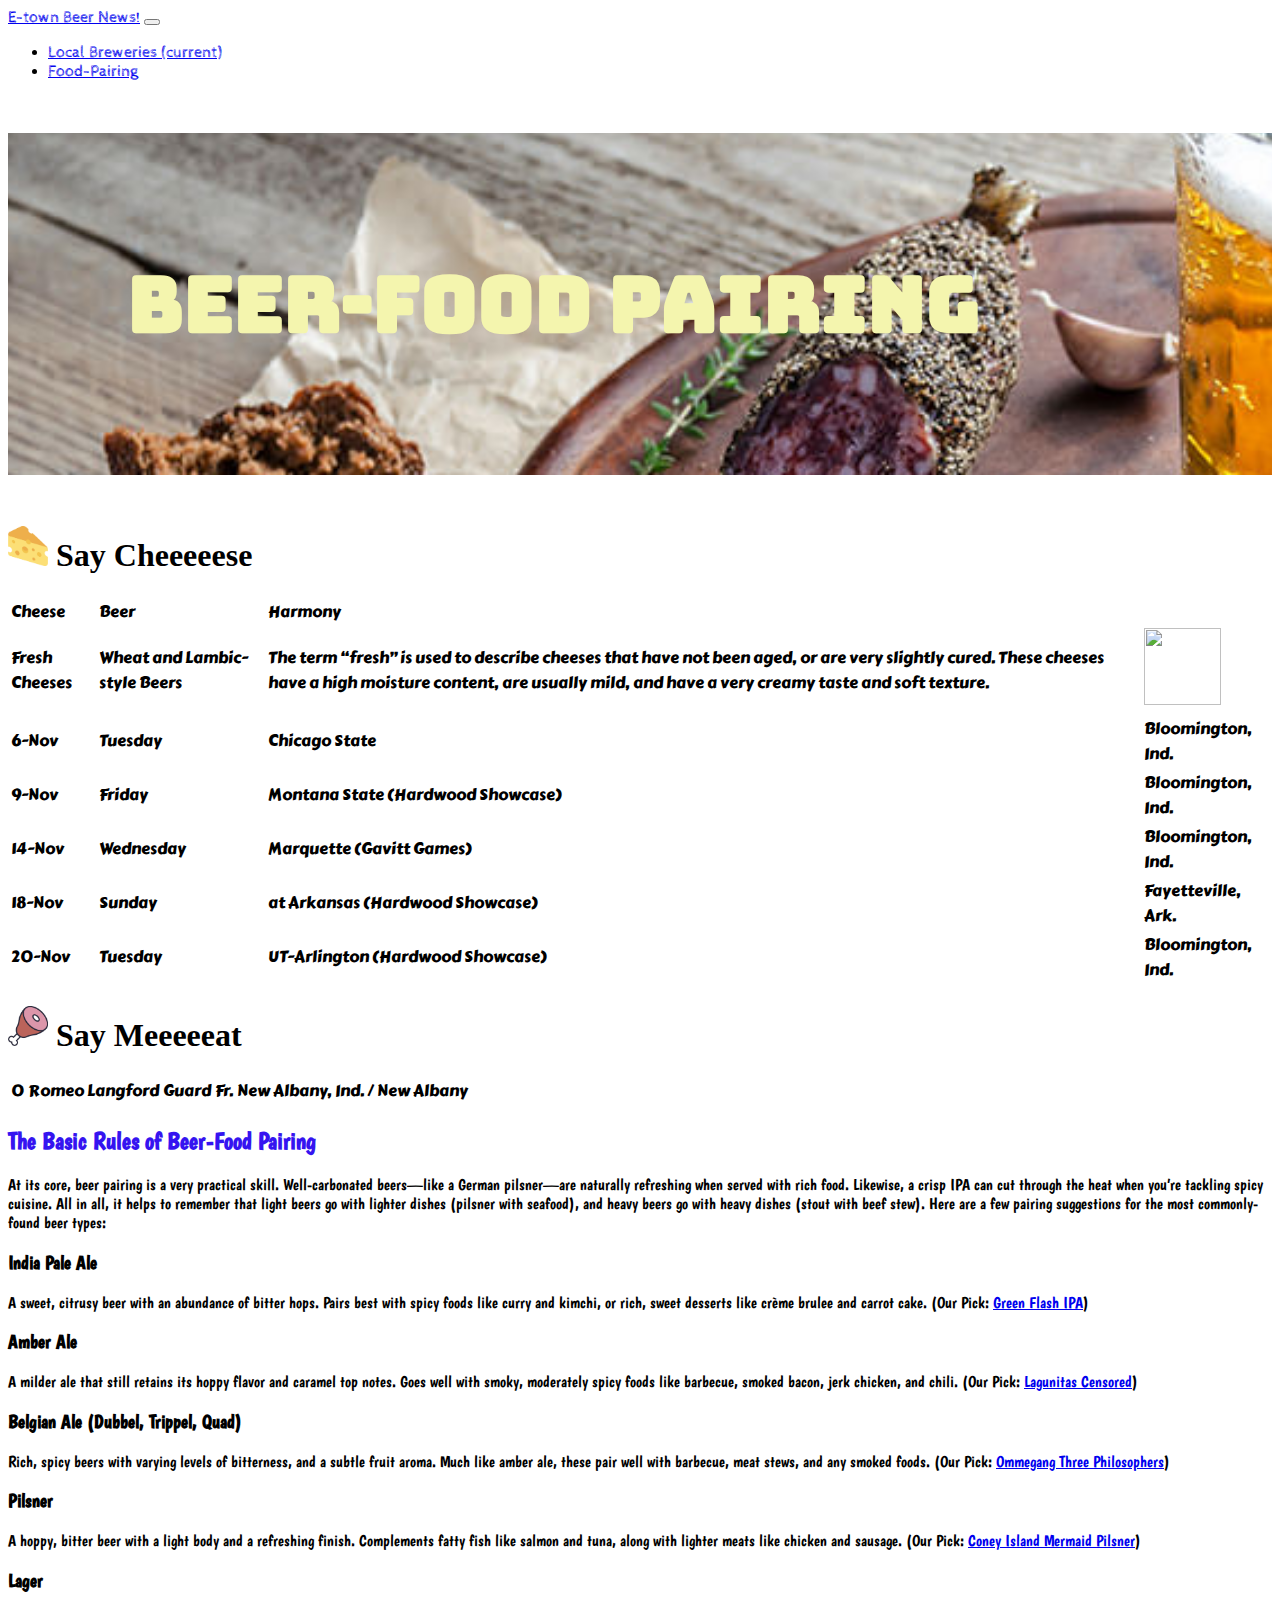
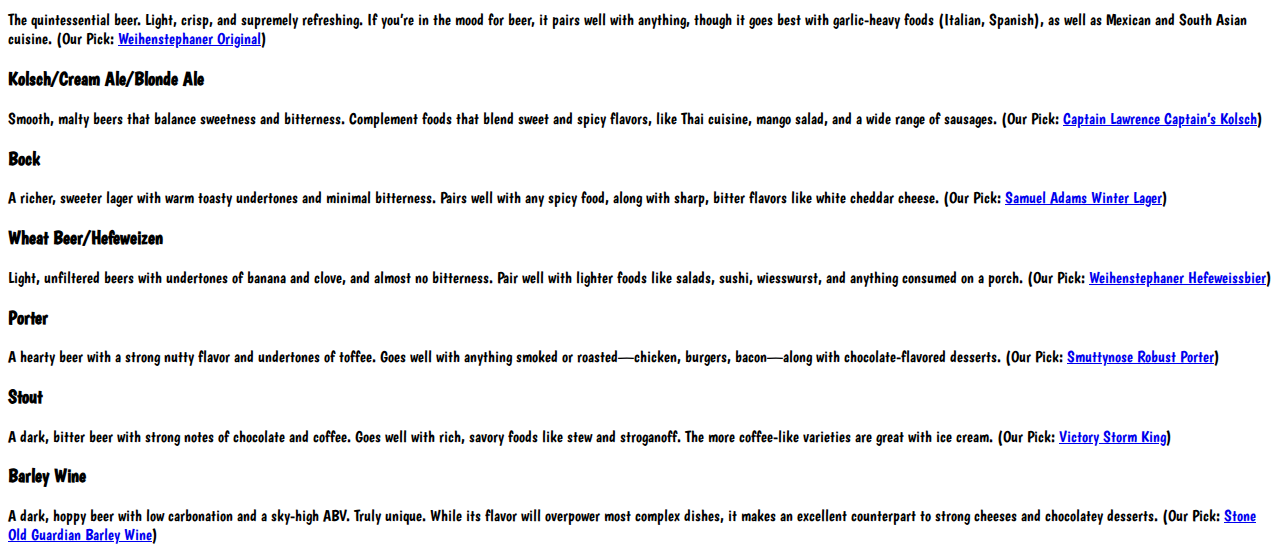
==== food.html @ 21bc18a9 "modified_1" ====
<!doctype html>
<html lang="en">

<head>
  <!-- Required meta tags -->
  <meta charset="utf-8">
  <meta name="viewport" content="width=device-width, initial-scale=1, shrink-to-fit=no">

  <!-- Bootstrap CSS -->
  <link rel="stylesheet" href="https://stackpath.bootstrapcdn.com/bootstrap/4.1.3/css/bootstrap.min.css" integrity="sha384-MCw98/SFnGE8fJT3GXwEOngsV7Zt27NXFoaoApmYm81iuXoPkFOJwJ8ERdknLPMO"
    crossorigin="anonymous">

  <!-- Font Awesome -->
  <link rel="stylesheet" href="https://use.fontawesome.com/releases/v5.3.1/css/all.css" integrity="sha384-mzrmE5qonljUremFsqc01SB46JvROS7bZs3IO2EmfFsd15uHvIt+Y8vEf7N7fWAU"
    crossorigin="anonymous">

  <!-- Google Fonts -->
  <link href="https://fonts.googleapis.com/css?family=Boogaloo|Bungee+Inline|Cabin+Sketch|Carter+One|Patua+One" rel="stylesheet">

  <!-- Your own CSS -->
  <link rel="stylesheet" href="styles_food.css">

  <title>Amazing Beer-Food Pairing</title>
</head>

<body>
  <nav class="navbar navbar-expand-lg navbar-light bg-light">
    <a class="navbar-brand" href="index.html">E-town Beer News!</a>
    <button class="navbar-toggler" type="button" data-toggle="collapse" data-target="#navbarSupportedContent" aria-controls="navbarSupportedContent" aria-expanded="false" aria-label="Toggle navigation">
      <span class="navbar-toggler-icon"></span>
    </button>
      
    <div class="collapse navbar-collapse" id="navbarSupportedContent">
      <ul class="navbar-nav mr-auto">
        <li class="nav-item active">
          <a class="nav-link" href="local.html"><i class="fas fa-beer"></i>  Local Breweries <span class="sr-only">(current)</span></a>
        </li>
        <li class="nav-item active">
          <a class="nav-link" href="food.html">
            <i class="fas fa-utensils"></i>  Food-Pairing
          </a>
        </li>
      </ul>
    </div>
  </nav>  
  
  <div class="jumbotron text-center">
    <h1 class="headline">Beer-Food Pairing</h1>
    <div class="row">
      <div class="col-sm-4"></div>
      <div class="col-sm-4">
        <div class="embed-responsive embed-responsive-16by9">        
        </div>
      </div>
      <div class="col-sm-4"></div>
    </div>
  </div>

  <div class="container-fluid">
    <div class="row">
      <div class="col-sm-6">
        <h1><img src="cheese.png" class="logo">   Say Cheeeeese</h1>
        <table class="table">
          <tr>
            <td>Cheese</td>
            <td>Beer</td>
            <td>Harmony</td>
            <td></td>
          </tr>
          <tr>
            <td>Fresh Cheeses </td>
            <td>Wheat and Lambic-style Beers</td>
            <td>The term “fresh” is used to describe cheeses that have not been aged, or are very slightly cured. These cheeses have a high moisture content, are usually mild, and have a very creamy taste and soft texture.</td>
            <td><img src="https://cdn.craftbeer.com/wp-content/uploads/craft_beer_cheese_style_guide.jpg" class="attachment- size- wp-post-image" alt="" srcset="https://cdn.craftbeer.com/wp-content/uploads/craft_beer_cheese_style_guide.jpg 930w, https://cdn.craftbeer.com/wp-content/uploads/craft_beer_cheese_style_guide-600x600.jpg 600w, https://cdn.craftbeer.com/wp-content/uploads/craft_beer_cheese_style_guide-768x768.jpg 768w" width="77" height="77"></td>
          </tr>
          
          <tr>
            <td>6-Nov</td>
            <td>Tuesday</td>
            <td>Chicago State</td>
            <td>Bloomington, Ind.</td>
          </tr>
          <tr>
            <td>9-Nov</td>
            <td>Friday</td>
            <td>Montana State (Hardwood Showcase)</td>
            <td>Bloomington, Ind.</td>
          </tr>
          <tr>
            <td>14-Nov</td>
            <td>Wednesday</td>
            <td>Marquette (Gavitt Games)</td>
            <td>Bloomington, Ind.</td>
          </tr>
          <tr>
            <td>18-Nov</td>
            <td>Sunday</td>
            <td>at Arkansas (Hardwood Showcase)</td>
            <td>Fayetteville, Ark.</td>
          </tr>
          <tr>
            <td>20-Nov</td>
            <td>Tuesday</td>
            <td>UT-Arlington (Hardwood Showcase)</td>
            <td>Bloomington, Ind.</td>
          </tr>
       </table>
      </div>
      <div class="col-sm-6">
        <h1><img src="meat-outline-filled.png" class="logo">   Say Meeeeeat</h1>
        <table class="table">
          <tr>
            <td>0</td>
            <td>Romeo Langford</td>
            <td>Guard</td>
            <td>Fr.</td>
            <td>New Albany, Ind. / New Albany</td>
          </tr>
        </table>
      </div>
    </div>
    <p></p>
    <div class="row">
        <div class="overall">
        <div class="col-sm-12"> <h2 id="thebasics">The Basic Rules of Beer-Food Pairing</h2>
            <p>At its core, beer pairing is a very practical skill. Well-carbonated beers—like a German pilsner—are naturally refreshing when served with rich food. Likewise, a crisp IPA can cut through the heat when you’re tackling spicy cuisine.  All in all, it helps to remember that light beers go with lighter dishes (pilsner with seafood), and heavy beers go with heavy dishes (stout with beef stew). Here are a few pairing suggestions for the most commonly-found beer types:</p>
            <h3 id="indiapaleale">India Pale Ale</h3>
            <p>A sweet, citrusy beer with an abundance of bitter hops. Pairs best with spicy foods like curry and kimchi, or rich, sweet desserts like crème brulee and carrot cake. (Our Pick: <a class="StyledLink-khUpca gnuIwo" href="http://www.beeradvocate.com/beer/profile/2743/22505/">Green Flash IPA</a>)</p>
            <h3 id="amberale">Amber Ale</h3>
            <p>A milder ale that still retains its hoppy flavor and caramel top notes. Goes well with smoky, moderately spicy foods like barbecue, smoked bacon, jerk chicken, and chili. (Our Pick: <a class="StyledLink-khUpca gnuIwo" href="http://www.beeradvocate.com/beer/profile/220/3711/">Lagunitas Censored</a>)</p>
            <h3 id="belgianaledubbeltrippelquad">Belgian Ale (Dubbel, Trippel, Quad)</h3>
            <p>Rich, spicy beers with varying levels of bitterness, and a subtle fruit aroma. Much like amber ale, these pair well with barbecue, meat stews, and any smoked foods. (Our Pick: <a class="StyledLink-khUpca gnuIwo" href="http://www.beeradvocate.com/beer/profile/42/3457/">Ommegang Three Philosophers</a>)</p>
            <h3 id="pilsner">Pilsner</h3>
            <p>A hoppy, bitter beer with a light body and a refreshing finish. Complements fatty fish like salmon and tuna, along with lighter meats like chicken and sausage. (Our Pick: <a class="StyledLink-khUpca gnuIwo" href="http://www.beeradvocate.com/beer/profile/262/50743/">Coney Island Mermaid Pilsner</a>)</p>
            <h3 id="lager">Lager</h3>
            <p>The quintessential beer. Light, crisp, and supremely refreshing. If you’re in the mood for beer, it pairs well with anything, though it goes best with garlic-heavy foods (Italian, Spanish), as well as Mexican and South Asian cuisine. (Our Pick: <a class="StyledLink-khUpca gnuIwo" href="http://www.beeradvocate.com/beer/profile/252/712/">Weihenstephaner Original</a>)</p>
            <h3 id="kolschcreamaleblondeale">Kolsch/Cream Ale/Blonde Ale</h3>
            <p>Smooth, malty beers that balance sweetness and bitterness. Complement foods that blend sweet and spicy flavors, like Thai cuisine, mango salad, and a wide range of sausages. (Our Pick: <a class="StyledLink-khUpca gnuIwo" href="http://www.beeradvocate.com/beer/profile/12959/56786/">Captain Lawrence Captain’s Kolsch</a>)</p>
            <h3 id="bock">Bock</h3>
            <p>A richer, sweeter lager with warm toasty undertones and minimal bitterness. Pairs well with any spicy food, along with sharp, bitter flavors like white cheddar cheese. (Our Pick: <a class="StyledLink-khUpca gnuIwo" href="http://www.beeradvocate.com/beer/profile/35/101/">Samuel Adams Winter Lager</a>)</p>
            <h3 id="wheatbeerhefeweizen">Wheat Beer/Hefeweizen</h3>
            <p>Light, unfiltered beers with undertones of banana and clove, and almost no bitterness. Pair well with lighter foods like salads, sushi, wiesswurst, and anything consumed on a porch. (Our Pick: <a class="StyledLink-khUpca gnuIwo" href="http://www.beeradvocate.com/beer/profile/252/731/">Weihenstephaner Hefeweissbier</a>)</p>
            <h3 id="porter">Porter</h3>
            <p>A hearty beer with a strong nutty flavor and undertones of toffee. Goes well with anything smoked or roasted—chicken, burgers, bacon—along with chocolate-flavored desserts. (Our Pick: <a class="StyledLink-khUpca gnuIwo" href="http://www.beeradvocate.com/beer/profile/141/622/">Smuttynose Robust Porter</a>)</p>
            <h3 id="stout">Stout</h3>
            <p>A dark, bitter beer with strong notes of chocolate and coffee. Goes well with rich, savory foods like stew and stroganoff. The more coffee-like varieties are great with ice cream. (Our Pick: <a class="StyledLink-khUpca gnuIwo" href="http://www.beeradvocate.com/beer/profile/345/1013/">Victory Storm King</a>)</p>
            <h3 id="barleywine">Barley Wine</h3>
            <p>A dark, hoppy beer with low carbonation and a sky-high ABV. Truly unique. While its flavor will overpower most complex dishes, it makes an excellent counterpart to strong cheeses and chocolatey desserts. (Our Pick: <a class="StyledLink-khUpca gnuIwo" href="http://www.beeradvocate.com/beer/profile/147/78551/">Stone Old Guardian Barley Wine</a>)</p>
        </div>
        </div>            
  </div>

  <!-- .container>.row>.col-sm-6*2 -->

  <!-- Optional JavaScript -->
  <!-- jQuery first, then Popper.js, then Bootstrap JS -->
  <script src="https://code.jquery.com/jquery-3.3.1.slim.min.js" integrity="sha384-q8i/X+965DzO0rT7abK41JStQIAqVgRVzpbzo5smXKp4YfRvH+8abtTE1Pi6jizo"
    crossorigin="anonymous"></script>
  <script src="https://cdnjs.cloudflare.com/ajax/libs/popper.js/1.14.3/umd/popper.min.js" integrity="sha384-ZMP7rVo3mIykV+2+9J3UJ46jBk0WLaUAdn689aCwoqbBJiSnjAK/l8WvCWPIPm49"
    crossorigin="anonymous"></script>
  <script src="https://stackpath.bootstrapcdn.com/bootstrap/4.1.3/js/bootstrap.min.js" integrity="sha384-ChfqqxuZUCnJSK3+MXmPNIyE6ZbWh2IMqE241rYiqJxyMiZ6OW/JmZQ5stwEULTy"
    crossorigin="anonymous"></script>
</body>

</html>
---- styles_food.css ----
.headline {
    padding: 120px; color: rgb(244, 245, 174);
    font-family: 'Bungee Inline', cursive;
    font-size: 77px;
  }
  
  .navbar-light .navbar-brand { 
      font-family: 'Cabin Sketch', cursive;
  }

  .nav-link {
      font-family: 'Cabin Sketch', cursive;
  }

  .nav-link2 {
      font-family: 'Cabin Sketch', cursive;
  }

  .jumbotron {
    background-image: url(2.jpg);
    background-attachment: fixed;
    background-size: cover;
  }
  
  .logo {
    height: 40px;
  }

  .title {
    font-family: 'Patua One';
    color: rgb(25, 97, 230);
  }

  .table {
    font-family: 'Carter One';
  }

  .overall { 
    font-family: 'Boogaloo';
  }

  h2 {
    color: rgb(53, 20, 240);
  }
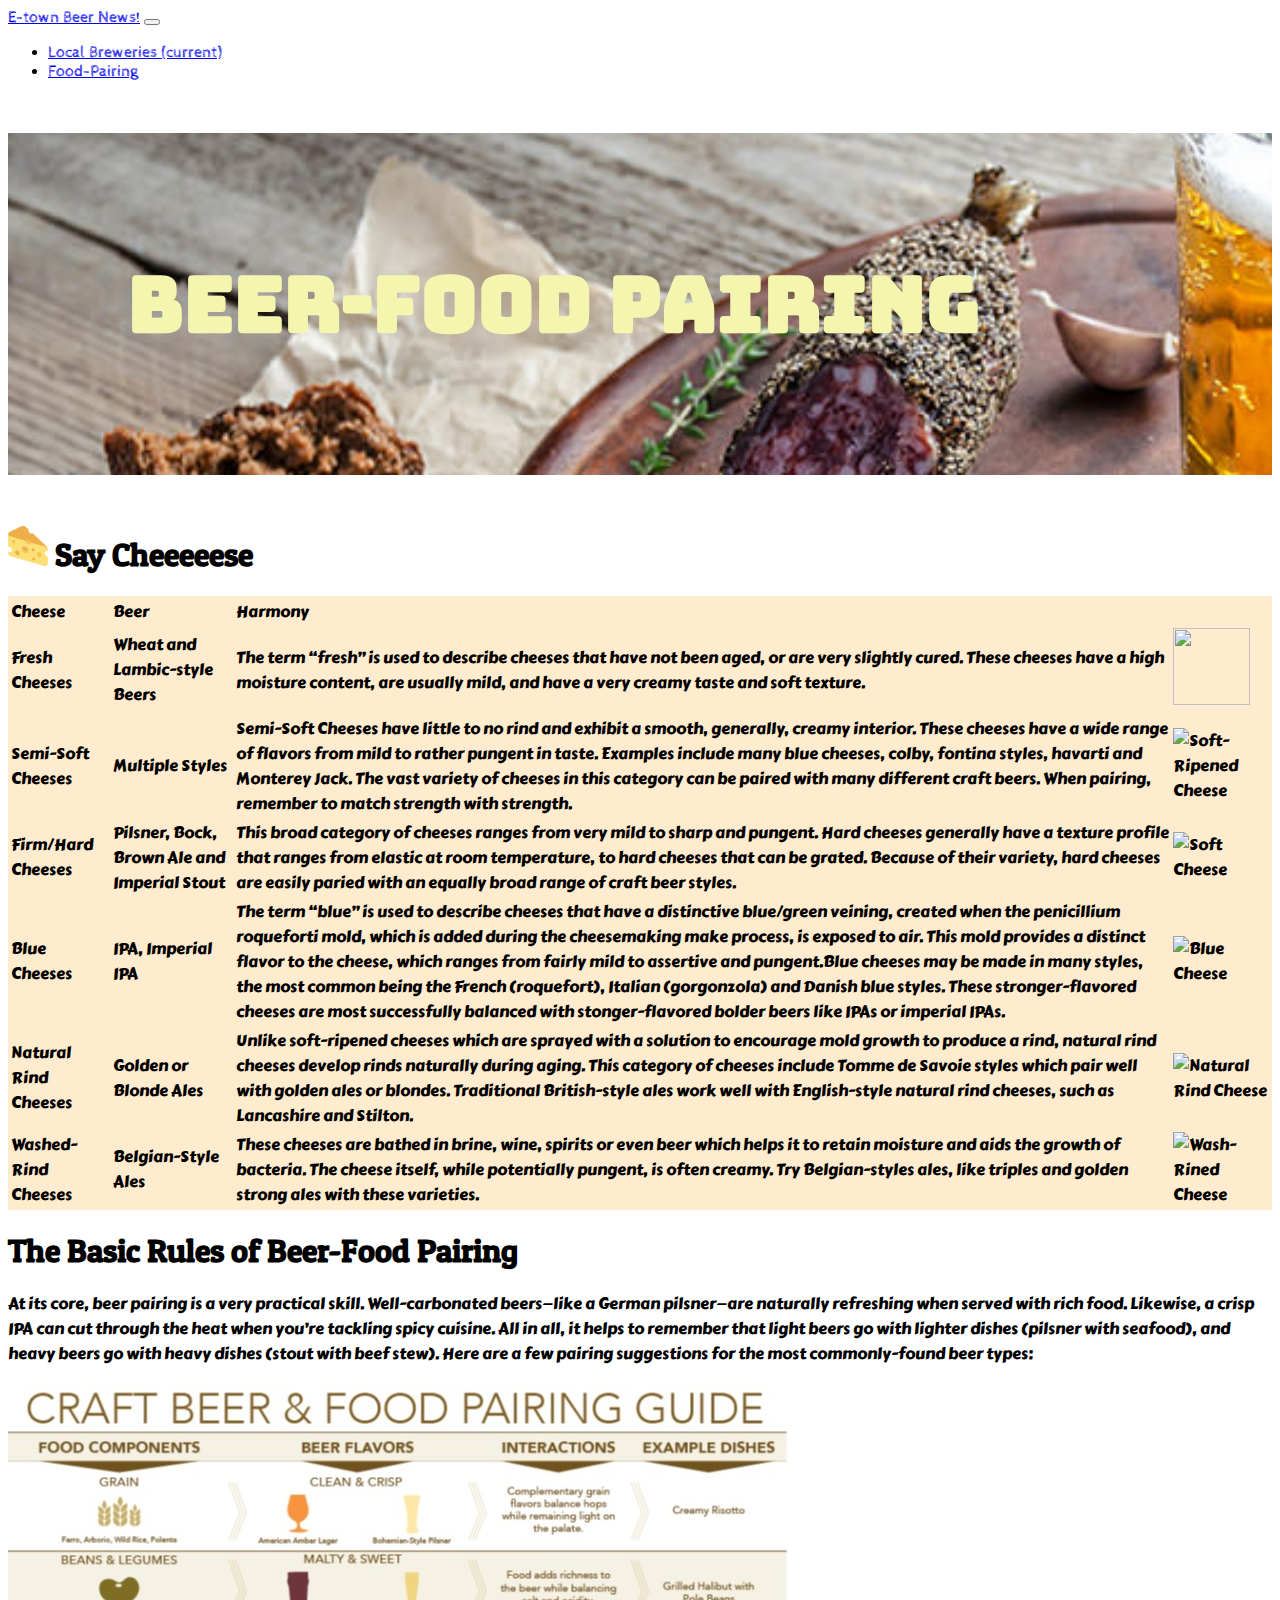
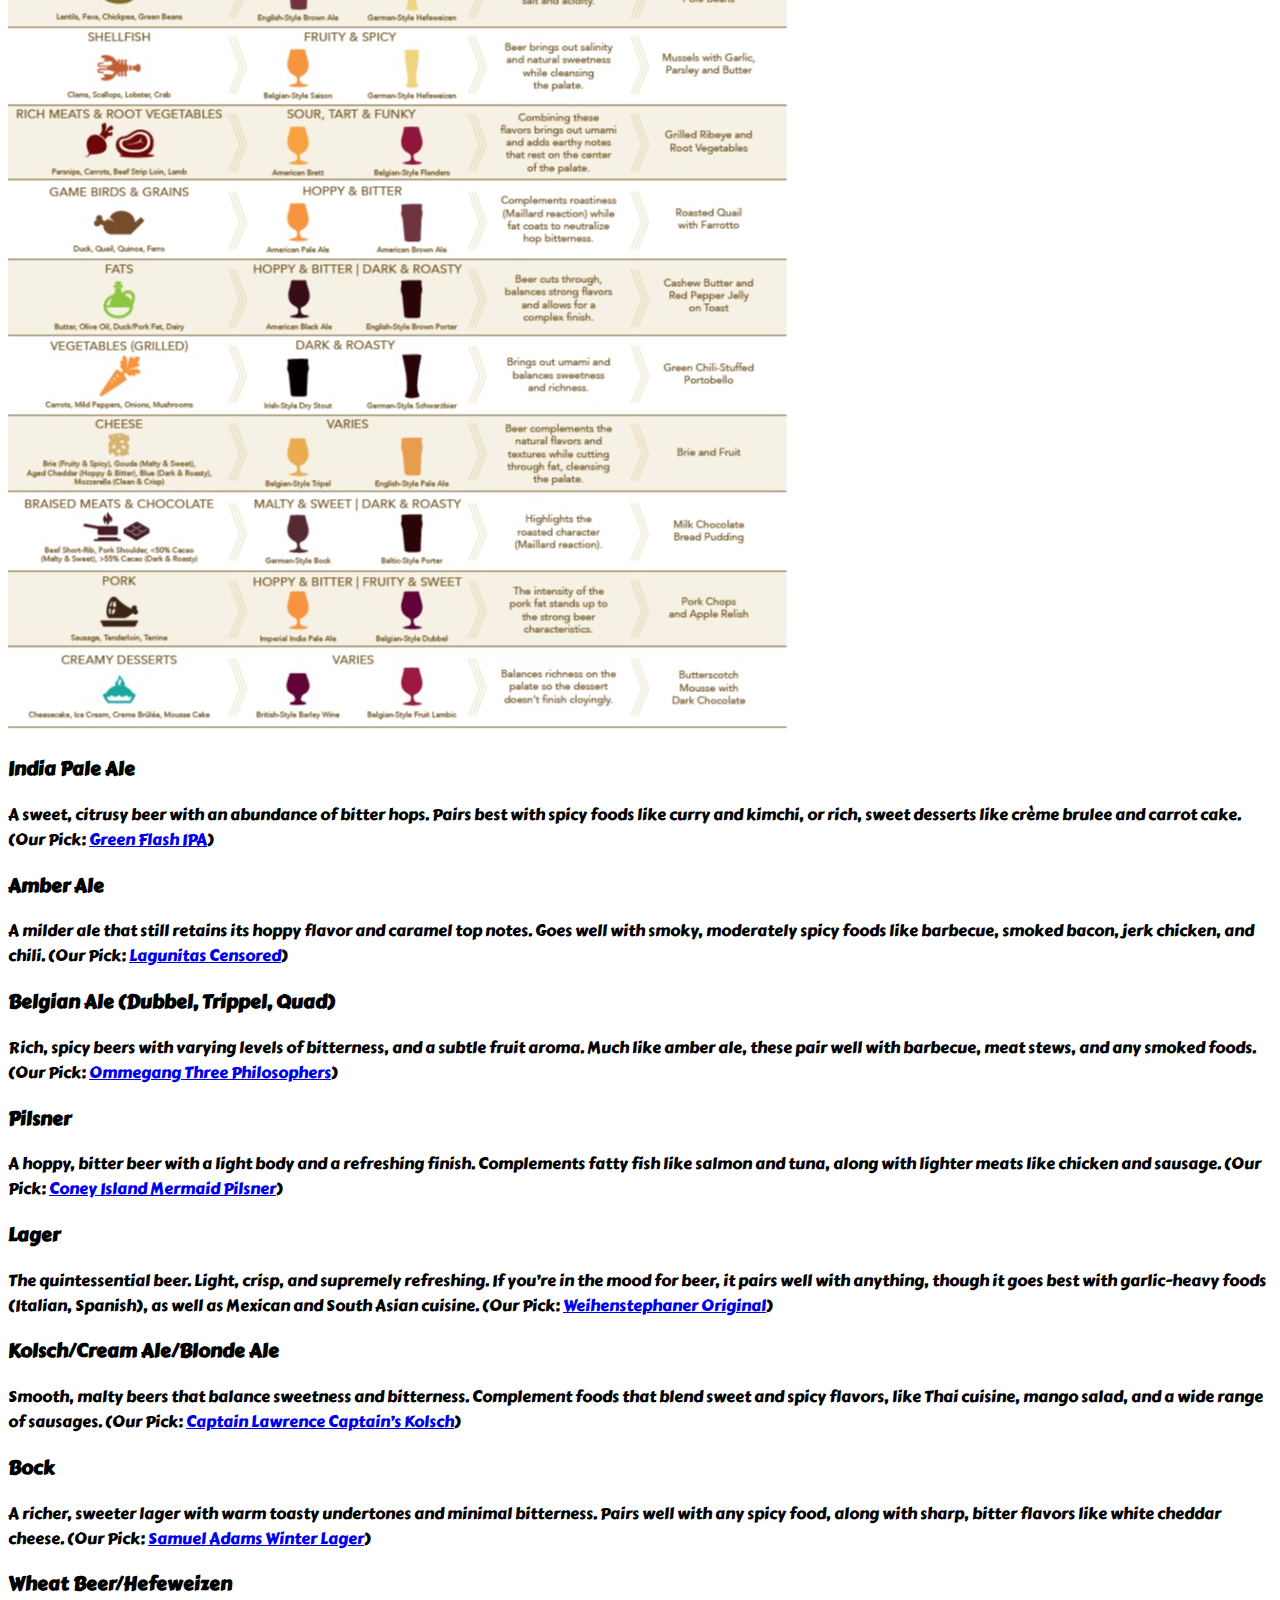
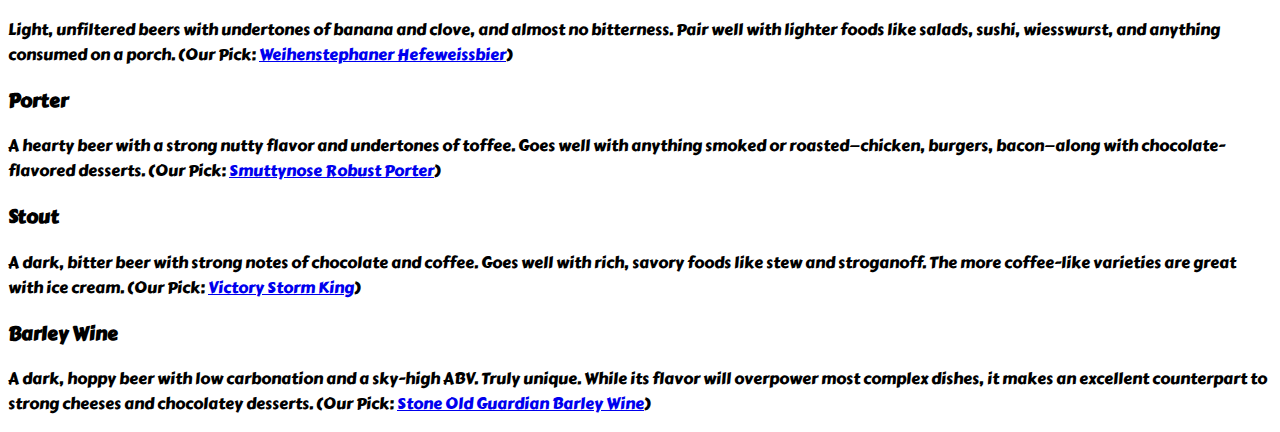
==== commit 7c3e34a4: "modified_2" ====
--- a/food.html
+++ b/food.html
@@ -58,7 +58,7 @@
 
   <div class="container-fluid">
     <div class="row">
-      <div class="col-sm-6">
+      <div class="col-sm-12">
         <h1><img src="cheese.png" class="logo">   Say Cheeeeese</h1>
         <table class="table">
           <tr>
@@ -75,55 +75,48 @@
           </tr>
           
           <tr>
-            <td>6-Nov</td>
-            <td>Tuesday</td>
-            <td>Chicago State</td>
-            <td>Bloomington, Ind.</td>
+            <td>Semi-Soft Cheeses</td>
+            <td>Multiple Styles</td>
+            <td>Semi-Soft Cheeses have little to no rind and exhibit a smooth, generally, creamy interior. These cheeses have a wide range of flavors from mild to rather pungent in taste. Examples include many blue cheeses, colby, fontina styles, havarti and Monterey Jack. The vast variety of cheeses in this category can be paired with many different craft beers. When pairing, remember to match strength with strength.</td>
+            <td><img class="size-full wp-image-5441 alignright" title="softripened" src="/wp-content/uploads/softripened1.jpg" alt="Soft-Ripened Cheese" srcset="https://cdn.craftbeer.com/wp-content/uploads/2016/02/26204637/softripened1.jpg 250w, https://cdn.craftbeer.com/wp-content/uploads/2016/02/26204637/softripened1-190x228.jpg 190w" width="77" height="77"></td>
           </tr>
           <tr>
-            <td>9-Nov</td>
-            <td>Friday</td>
-            <td>Montana State (Hardwood Showcase)</td>
-            <td>Bloomington, Ind.</td>
+            <td>Firm/Hard Cheeses </td>
+            <td>Pilsner, Bock, Brown Ale and Imperial Stout</td>
+            <td>This broad category of cheeses ranges from very mild to sharp and pungent. Hard cheeses generally have a texture profile that ranges from elastic at room temperature, to hard cheeses that can be grated. Because of their variety, hard cheeses are easily paried with an equally broad range of craft beer styles.</td>
+            <td><img class="size-full wp-image-5442 alignright" title="softcheese" src="/wp-content/uploads/softcheese3.jpg" alt="Soft Cheese" srcset="https://cdn.craftbeer.com/wp-content/uploads/2016/02/26204637/softcheese3.jpg 250w, https://cdn.craftbeer.com/wp-content/uploads/2016/02/26204637/softcheese3-190x228.jpg 190w" width="77" height="77"></td>
           </tr>
           <tr>
-            <td>14-Nov</td>
-            <td>Wednesday</td>
-            <td>Marquette (Gavitt Games)</td>
-            <td>Bloomington, Ind.</td>
+            <td>Blue Cheeses</td>
+            <td>IPA, Imperial IPA</td>
+            <td>The term “blue” is used to describe cheeses that have a distinctive blue/green veining, created when the penicillium roqueforti mold, which is added during the cheesemaking make process, is exposed to air. This mold provides a distinct flavor to the cheese, which ranges from fairly mild to assertive and pungent.Blue cheeses may be made in many styles, the most common being the French (roquefort), Italian (gorgonzola) and Danish blue styles. These stronger-flavored cheeses are most successfully balanced with stonger-flavored bolder beers like IPAs or imperial IPAs.</td>
+            <td><img class="size-full wp-image-5444 alignright" title="bluecheese" src="/wp-content/uploads/bluecheese1.jpg" alt="Blue Cheese" srcset="https://cdn.craftbeer.com/wp-content/uploads/2016/02/26204637/bluecheese1.jpg 250w, https://cdn.craftbeer.com/wp-content/uploads/2016/02/26204637/bluecheese1-190x228.jpg 190w" width="77" height="77"></td>
           </tr>
           <tr>
-            <td>18-Nov</td>
-            <td>Sunday</td>
-            <td>at Arkansas (Hardwood Showcase)</td>
-            <td>Fayetteville, Ark.</td>
+            <td>Natural Rind Cheeses</td>
+            <td>Golden or Blonde Ales</td>
+            <td>Unlike soft-ripened cheeses which are sprayed with a solution to encourage mold growth to produce a rind, natural rind cheeses develop rinds naturally during aging. This category of cheeses include Tomme de Savoie styles which pair well with golden ales or blondes. Traditional British-style ales work well with English-style natural rind cheeses, such as Lancashire and Stilton.</td>
+            <td><img class="size-full wp-image-5445 alignright" title="naturalrind" src="/wp-content/uploads/naturalrind1.jpg" alt="Natural Rind Cheese" srcset="https://cdn.craftbeer.com/wp-content/uploads/2016/02/26204637/naturalrind1.jpg 250w, https://cdn.craftbeer.com/wp-content/uploads/2016/02/26204637/naturalrind1-190x228.jpg 190w" width="77" height="77"></td>
           </tr>
           <tr>
-            <td>20-Nov</td>
-            <td>Tuesday</td>
-            <td>UT-Arlington (Hardwood Showcase)</td>
-            <td>Bloomington, Ind.</td>
+            <td>Washed-Rind Cheeses</td>
+            <td>Belgian-Style Ales</td>
+            <td>These cheeses are bathed in brine, wine, spirits or even beer which helps it to retain moisture and aids the growth of bacteria. The cheese itself, while potentially pungent, is often creamy. Try Belgian-styles ales, like triples and golden strong ales with these varieties.</td>
+            <td><img class="size-full wp-image-5446 alignright" title="chimay_washed" src="/wp-content/uploads/chimay_washed1.jpg" alt="Wash-Rined Cheese" srcset="https://cdn.craftbeer.com/wp-content/uploads/2016/02/26204637/chimay_washed1.jpg 250w, https://cdn.craftbeer.com/wp-content/uploads/2016/02/26204637/chimay_washed1-190x228.jpg 190w" width="77" height="77"></td>
           </tr>
        </table>
       </div>
-      <div class="col-sm-6">
-        <h1><img src="meat-outline-filled.png" class="logo">   Say Meeeeeat</h1>
-        <table class="table">
-          <tr>
-            <td>0</td>
-            <td>Romeo Langford</td>
-            <td>Guard</td>
-            <td>Fr.</td>
-            <td>New Albany, Ind. / New Albany</td>
-          </tr>
-        </table>
-      </div>
+     
     </div>
     <p></p>
+    <div class="container-fluid"></div>
     <div class="row">
-        <div class="overall">
-        <div class="col-sm-12"> <h2 id="thebasics">The Basic Rules of Beer-Food Pairing</h2>
-            <p>At its core, beer pairing is a very practical skill. Well-carbonated beers—like a German pilsner—are naturally refreshing when served with rich food. Likewise, a crisp IPA can cut through the heat when you’re tackling spicy cuisine.  All in all, it helps to remember that light beers go with lighter dishes (pilsner with seafood), and heavy beers go with heavy dishes (stout with beef stew). Here are a few pairing suggestions for the most commonly-found beer types:</p>
+        <div class="col-sm-12"><h1 id="thebasics"><i class="fas fa-chevron-circle-right"></i>   The Basic Rules of Beer-Food Pairing</h1>
+        <p></p>  
+        <p class="core">At its core, beer pairing is a very practical skill. Well-carbonated beers—like a German pilsner—are naturally refreshing when served with rich food. Likewise, a crisp IPA can cut through the heat when you’re tackling spicy cuisine.  All in all, it helps to remember that light beers go with lighter dishes (pilsner with seafood), and heavy beers go with heavy dishes (stout with beef stew). Here are a few pairing suggestions for the most commonly-found beer types:</p></div>
+        <div class="col-sm-4"><img src="beer-food.jpg" class="embed-responsive"></div>
+        <div class="col-sm-8"> 
+            
             <h3 id="indiapaleale">India Pale Ale</h3>
             <p>A sweet, citrusy beer with an abundance of bitter hops. Pairs best with spicy foods like curry and kimchi, or rich, sweet desserts like crème brulee and carrot cake. (Our Pick: <a class="StyledLink-khUpca gnuIwo" href="http://www.beeradvocate.com/beer/profile/2743/22505/">Green Flash IPA</a>)</p>
             <h3 id="amberale">Amber Ale</h3>
--- a/styles_food.css
+++ b/styles_food.css
@@ -26,19 +26,23 @@
     height: 40px;
   }
 
-  .title {
-    font-family: 'Patua One';
-    color: rgb(25, 97, 230);
+  .table {
+    font-family: 'Carter One'; background-color: blanchedalmond;
   }
 
-  .table {
+  .core {
+    font-family: "Carter One";
+  }
+
+  .col-sm-8 { 
     font-family: 'Carter One';
   }
 
-  .overall { 
-    font-family: 'Boogaloo';
+  h1 {
+    font-family: 'Patua One';
   }
-
+  
   h2 {
-    color: rgb(53, 20, 240);
+    color: rgb(216, 205, 53);
+    font-family: 'Patua One';
   }